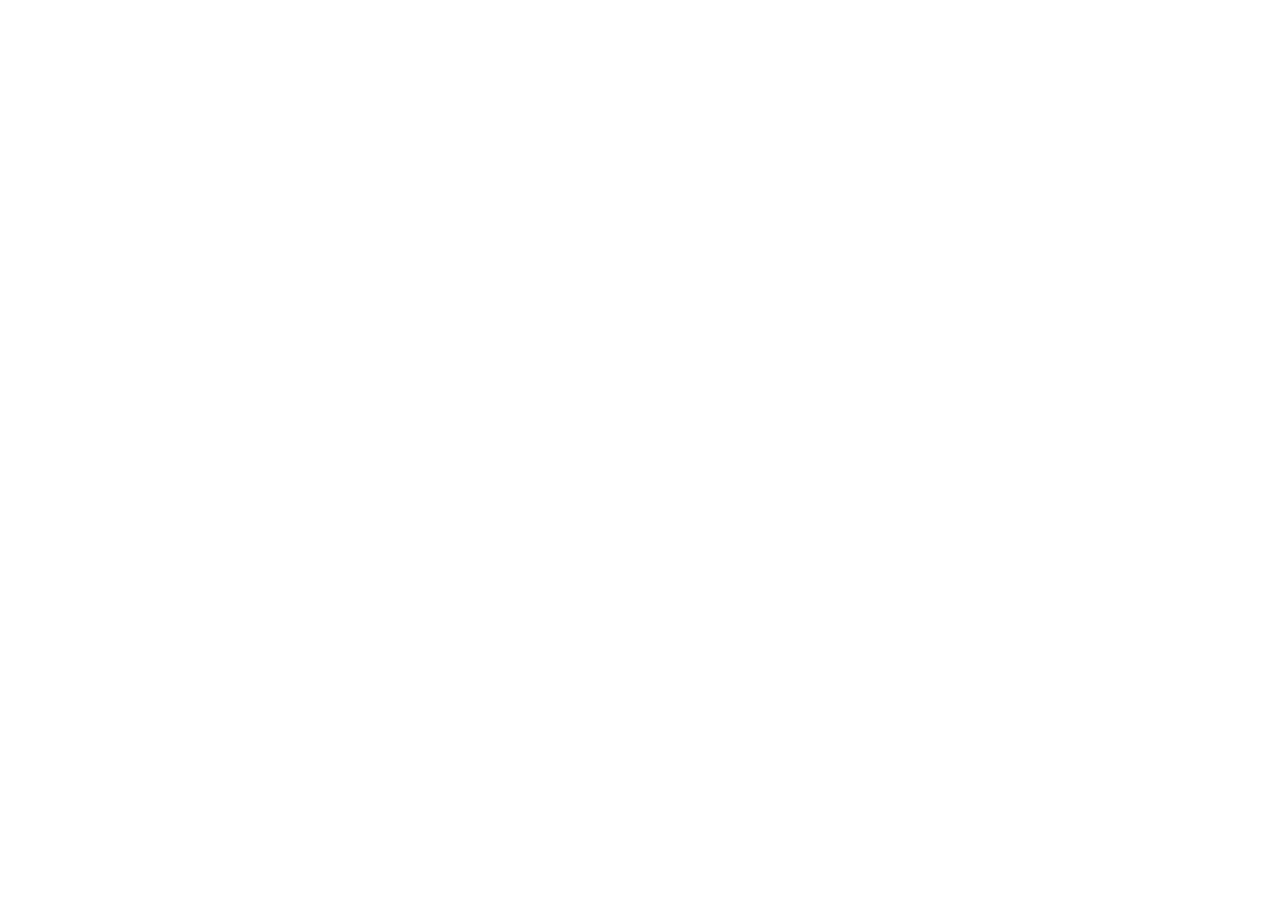
==== cafeteria.html @ f71c8ee5 "Rename cafeteria to cafeteria.html" ====
<!DOCTYPE html>
<html lang="en">
<head>
    <meta charset="UTF-8">
    <meta http-equiv="X-UA-Compatible" content="IE=edge">
    <meta name="viewport" content="width=device-width, initial-scale=1.0">
    <title>3D Portfolio Website HTML CSS and Javascript | Codehal</title>
    <link rel="stylesheet" href="style.css">
    <!-- box icons -->
    <link href='https://unpkg.com/boxicons@2.1.4/css/boxicons.min.css' rel='stylesheet'>
</head>
<body>

            <!-- profile page -->
            <!-- page 1 & 2 -->
                <!-- page 1 (work experience) -->
                <!-- page 2 (education) -->
            <!-- page 3 & 4 -->
                <!-- page 3 (my services) -->
                <!-- page 4 (my skills) -->
            <!-- page 5 & 6 -->
                <!-- page 5 (latest project or my portfolio) -->
                <!-- page 6 (contact me) -->
    <script src="script.js"></script>
</body>
</html>
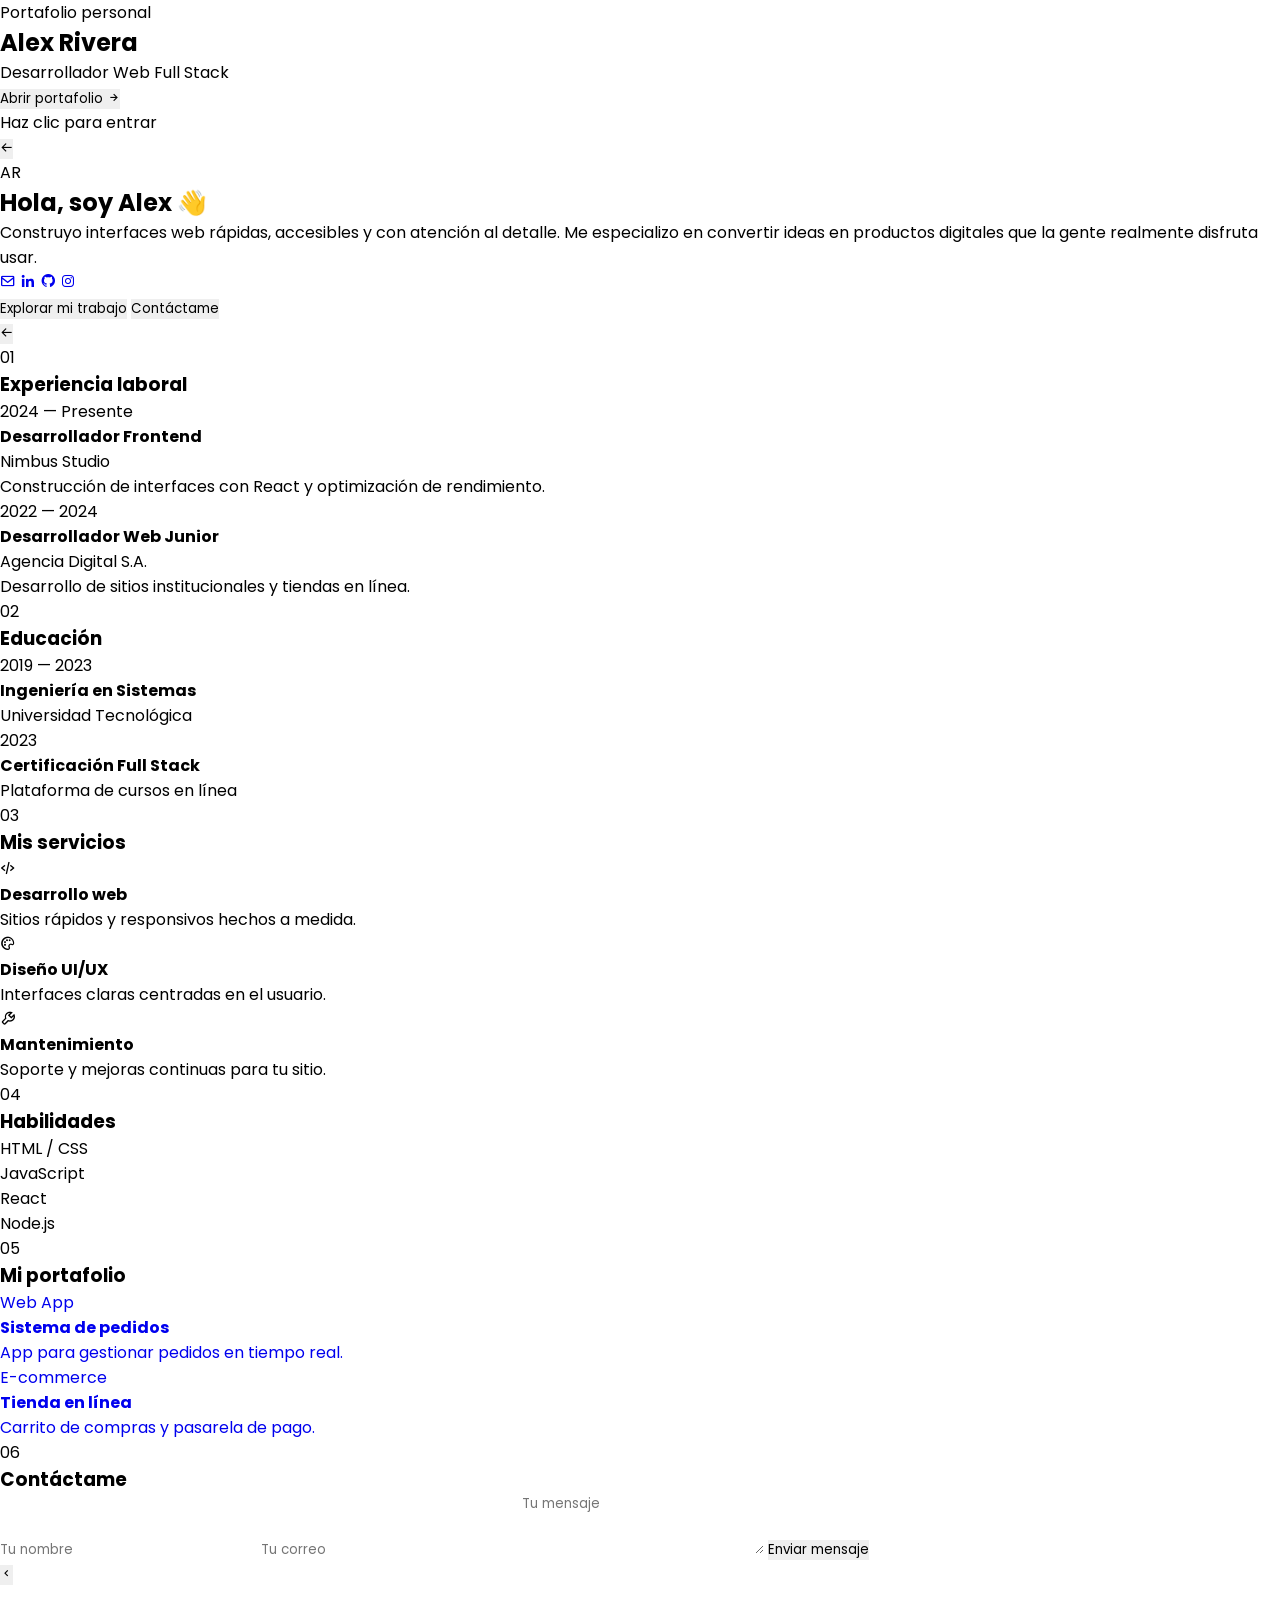
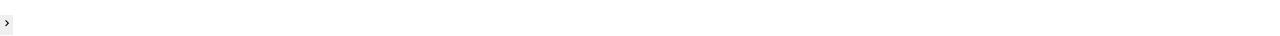
==== commit ef7dd6bc: "Update cafeteria.html" ====
--- a/cafeteria.html
+++ b/cafeteria.html
@@ -1,26 +1,217 @@
 <!DOCTYPE html>
-<html lang="en">
+<html lang="es">
 <head>
-    <meta charset="UTF-8">
-    <meta http-equiv="X-UA-Compatible" content="IE=edge">
-    <meta name="viewport" content="width=device-width, initial-scale=1.0">
-    <title>3D Portfolio Website HTML CSS and Javascript | Codehal</title>
-    <link rel="stylesheet" href="style.css">
-    <!-- box icons -->
-    <link href='https://unpkg.com/boxicons@2.1.4/css/boxicons.min.css' rel='stylesheet'>
+  <meta charset="UTF-8">
+  <meta http-equiv="X-UA-Compatible" content="IE=edge">
+  <meta name="viewport" content="width=device-width, initial-scale=1.0">
+  <title>Alex Rivera — Portafolio</title>
+  <meta name="description" content="Portafolio personal de Alex Rivera, Desarrollador Web Full Stack.">
+
+  <link rel="preconnect" href="https://fonts.googleapis.com">
+  <link rel="stylesheet" href="cafeteria.css">
+  <!-- box icons -->
+  <link href='https://unpkg.com/boxicons@2.1.4/css/boxicons.min.css' rel='stylesheet'>
 </head>
 <body>
 
-            <!-- profile page -->
-            <!-- page 1 & 2 -->
-                <!-- page 1 (work experience) -->
-                <!-- page 2 (education) -->
-            <!-- page 3 & 4 -->
-                <!-- page 3 (my services) -->
-                <!-- page 4 (my skills) -->
-            <!-- page 5 & 6 -->
-                <!-- page 5 (latest project or my portfolio) -->
-                <!-- page 6 (contact me) -->
-    <script src="script.js"></script>
+<div class="scene" id="scene">
+
+  <!-- ============================================= -->
+  <!-- PORTADA (cover) -->
+  <!-- ============================================= -->
+  <section class="cover" id="cover">
+    <div class="cover-glow" aria-hidden="true"></div>
+    <div class="cover-content">
+      <p class="eyebrow">Portafolio personal</p>
+      <!-- ✏️ EDITA: tu nombre -->
+      <h1 class="cover-name">Alex Rivera</h1>
+      <!-- ✏️ EDITA: tu profesión -->
+      <p class="cover-role">Desarrollador&nbsp;Web&nbsp;Full&nbsp;Stack</p>
+      <button class="btn btn-primary" id="btnOpen" type="button">
+        Abrir portafolio <i class='bx bx-right-arrow-alt'></i>
+      </button>
+    </div>
+    <p class="cover-hint">Haz clic para entrar</p>
+  </section>
+
+  <!-- ============================================= -->
+  <!-- PÁGINA DE PERFIL (profile page) -->
+  <!-- ============================================= -->
+  <section class="profile-page" id="profilePage">
+    <button class="icon-btn corner-btn" id="btnToCover" type="button" aria-label="Volver a la portada">
+      <i class='bx bx-arrow-back'></i>
+    </button>
+
+    <div class="profile-layout">
+      <div class="profile-photo">
+        <div class="avatar-ring" aria-hidden="true"></div>
+        <!-- ✏️ EDITA: reemplaza este div por <img src="tu-foto.jpg" alt="Tu nombre" class="avatar-img"> -->
+        <div class="avatar-initials">AR</div>
+      </div>
+
+      <div class="profile-info">
+        <!-- ✏️ EDITA: tu saludo -->
+        <h2>Hola, soy Alex <span aria-hidden="true">👋</span></h2>
+        <!-- ✏️ EDITA: tu biografía corta -->
+        <p class="profile-bio">
+          Construyo interfaces web rápidas, accesibles y con atención al detalle.
+          Me especializo en convertir ideas en productos digitales que la gente
+          realmente disfruta usar.
+        </p>
+
+        <!-- ✏️ EDITA: tus redes sociales (cambia los href="#") -->
+        <div class="profile-socials">
+          <a href="mailto:tu@correo.com" class="social-btn" aria-label="Correo"><i class='bx bx-envelope'></i></a>
+          <a href="#" class="social-btn" aria-label="LinkedIn"><i class='bx bxl-linkedin'></i></a>
+          <a href="#" class="social-btn" aria-label="GitHub"><i class='bx bxl-github'></i></a>
+          <a href="#" class="social-btn" aria-label="Instagram"><i class='bx bxl-instagram'></i></a>
+        </div>
+
+        <div class="profile-actions">
+          <button class="btn btn-primary" id="btnExplore" type="button">Explorar mi trabajo</button>
+          <button class="btn btn-ghost" id="btnContactQuick" type="button">Contáctame</button>
+        </div>
+      </div>
+    </div>
+  </section>
+
+  <!-- ============================================= -->
+  <!-- LIBRO: 6 páginas en 3 dobles páginas -->
+  <!-- página 1: experiencia | página 2: educación -->
+  <!-- página 3: servicios   | página 4: habilidades -->
+  <!-- página 5: portafolio  | página 6: contacto -->
+  <!-- ============================================= -->
+  <section class="book" id="book">
+    <button class="icon-btn corner-btn" id="btnToProfile" type="button" aria-label="Volver al perfil">
+      <i class='bx bx-arrow-back'></i>
+    </button>
+
+    <div class="book-frame">
+
+      <!-- Doble página 1: Experiencia + Educación -->
+      <article class="spread active" data-index="0">
+        <div class="page page-left">
+          <p class="page-number">01</p>
+          <h3 class="page-title">Experiencia laboral</h3>
+          <!-- ✏️ EDITA: tu experiencia laboral -->
+          <ul class="timeline">
+            <li>
+              <span class="timeline-date">2024 — Presente</span>
+              <h4>Desarrollador Frontend</h4>
+              <p class="timeline-place">Nimbus Studio</p>
+              <p class="timeline-desc">Construcción de interfaces con React y optimización de rendimiento.</p>
+            </li>
+            <li>
+              <span class="timeline-date">2022 — 2024</span>
+              <h4>Desarrollador Web Junior</h4>
+              <p class="timeline-place">Agencia Digital S.A.</p>
+              <p class="timeline-desc">Desarrollo de sitios institucionales y tiendas en línea.</p>
+            </li>
+          </ul>
+        </div>
+        <div class="page page-right">
+          <p class="page-number">02</p>
+          <h3 class="page-title">Educación</h3>
+          <!-- ✏️ EDITA: tu educación -->
+          <ul class="timeline">
+            <li>
+              <span class="timeline-date">2019 — 2023</span>
+              <h4>Ingeniería en Sistemas</h4>
+              <p class="timeline-place">Universidad Tecnológica</p>
+            </li>
+            <li>
+              <span class="timeline-date">2023</span>
+              <h4>Certificación Full Stack</h4>
+              <p class="timeline-place">Plataforma de cursos en línea</p>
+            </li>
+          </ul>
+        </div>
+      </article>
+
+      <!-- Doble página 2: Servicios + Habilidades -->
+      <article class="spread" data-index="1">
+        <div class="page page-left">
+          <p class="page-number">03</p>
+          <h3 class="page-title">Mis servicios</h3>
+          <!-- ✏️ EDITA: tus servicios -->
+          <div class="service-grid">
+            <div class="service-card">
+              <i class='bx bx-code-alt'></i>
+              <h4>Desarrollo web</h4>
+              <p>Sitios rápidos y responsivos hechos a medida.</p>
+            </div>
+            <div class="service-card">
+              <i class='bx bx-palette'></i>
+              <h4>Diseño UI/UX</h4>
+              <p>Interfaces claras centradas en el usuario.</p>
+            </div>
+            <div class="service-card">
+              <i class='bx bx-wrench'></i>
+              <h4>Mantenimiento</h4>
+              <p>Soporte y mejoras continuas para tu sitio.</p>
+            </div>
+          </div>
+        </div>
+        <div class="page page-right">
+          <p class="page-number">04</p>
+          <h3 class="page-title">Habilidades</h3>
+          <!-- ✏️ EDITA: tus habilidades y porcentajes -->
+          <div class="skills">
+            <div class="skill"><span>HTML / CSS</span><div class="skill-bar"><div style="width:95%"></div></div></div>
+            <div class="skill"><span>JavaScript</span><div class="skill-bar"><div style="width:85%"></div></div></div>
+            <div class="skill"><span>React</span><div class="skill-bar"><div style="width:75%"></div></div></div>
+            <div class="skill"><span>Node.js</span><div class="skill-bar"><div style="width:65%"></div></div></div>
+          </div>
+        </div>
+      </article>
+
+      <!-- Doble página 3: Portafolio + Contacto -->
+      <article class="spread" data-index="2">
+        <div class="page page-left">
+          <p class="page-number">05</p>
+          <h3 class="page-title">Mi portafolio</h3>
+          <!-- ✏️ EDITA: tus proyectos -->
+          <div class="project-list">
+            <a href="#" class="project-card">
+              <span class="project-tag">Web App</span>
+              <h4>Sistema de pedidos</h4>
+              <p>App para gestionar pedidos en tiempo real.</p>
+            </a>
+            <a href="#" class="project-card">
+              <span class="project-tag">E-commerce</span>
+              <h4>Tienda en línea</h4>
+              <p>Carrito de compras y pasarela de pago.</p>
+            </a>
+          </div>
+        </div>
+        <div class="page page-right">
+          <p class="page-number">06</p>
+          <h3 class="page-title">Contáctame</h3>
+          <form class="contact-form" id="contactForm" novalidate>
+            <input type="text" name="nombre" placeholder="Tu nombre" required>
+            <input type="email" name="correo" placeholder="Tu correo" required>
+            <textarea name="mensaje" placeholder="Tu mensaje" rows="3" required></textarea>
+            <button type="submit" class="btn btn-primary">Enviar mensaje</button>
+            <p class="form-feedback" id="formFeedback" role="status"></p>
+          </form>
+        </div>
+      </article>
+
+    </div>
+
+    <nav class="book-nav" aria-label="Navegación del portafolio">
+      <button class="nav-arrow" id="btnPrev" type="button" aria-label="Página anterior"><i class='bx bx-chevron-left'></i></button>
+      <div class="dots" id="dots">
+        <button class="dot active" data-index="0" type="button" aria-label="Ir a experiencia y educación"></button>
+        <button class="dot" data-index="1" type="button" aria-label="Ir a servicios y habilidades"></button>
+        <button class="dot" data-index="2" type="button" aria-label="Ir a portafolio y contacto"></button>
+      </div>
+      <button class="nav-arrow" id="btnNext" type="button" aria-label="Página siguiente"><i class='bx bx-chevron-right'></i></button>
+    </nav>
+  </section>
+
+</div>
+
+<script src="cafeteria.js"></script>
 </body>
 </html>
--- a/cafeteria.css
+++ b/cafeteria.css
@@ -0,0 +1,21 @@
+@import url("https://fonts.googleapis.com/css2?family=Poppins:wght@300;400;500;600;700;800;900&display=swap");
+* {
+  margin: 0;
+  padding: 0;
+  box-sizing: border-box;
+  text-decoration: none;
+  border: none;
+  outline: none;
+  font-family: "Poppins", sans-serif;
+}
+:root {
+  --bg-color: #081b29;
+  --main-color: #00abf0;
+  --text-color: #333;
+  --second-text-color: #555;
+  --white-color: #fff;
+  --cover-color: linear-gradient(45deg, #00abf0, #006e9a);
+  --pages-color: linear-gradient(90deg, #fff, #ddd);
+  --border: .125rem solid #00abf0;
+  --box-shadow: 0 0 .6rem rgba(0, 0, 0, .2);
+}
